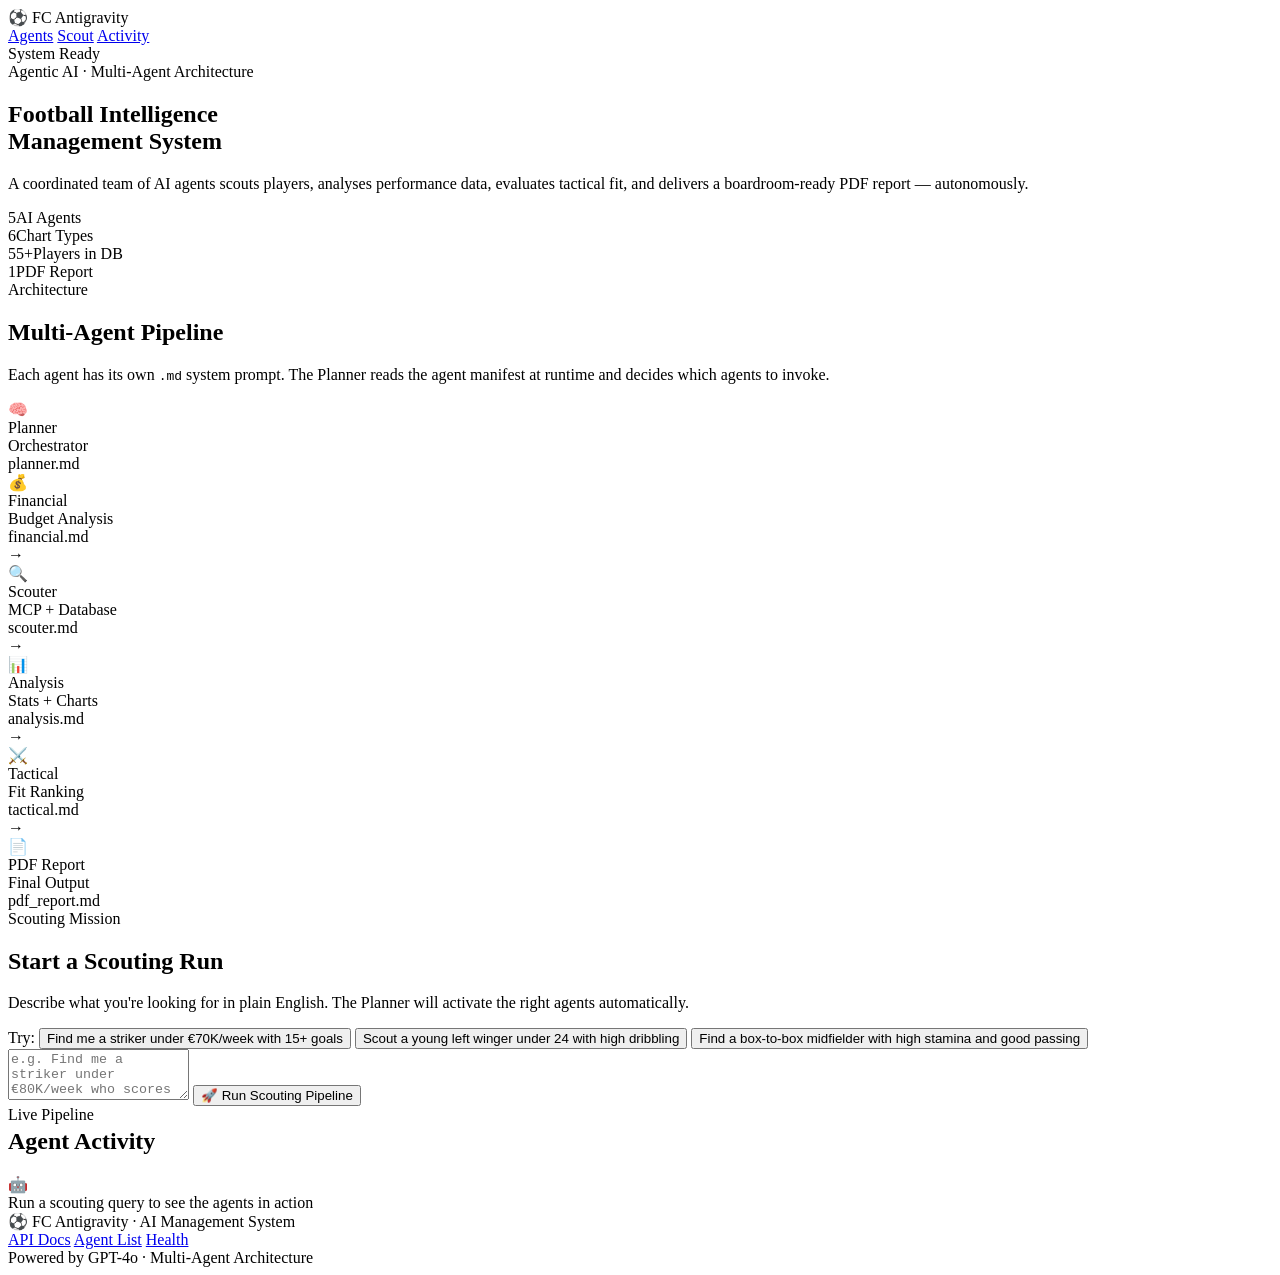
==== frontend/index.html @ ed92a485 "Initial commit" ====
<!DOCTYPE html>
<html lang="en">
<head>
  <meta charset="UTF-8" />
  <meta name="viewport" content="width=device-width, initial-scale=1.0" />
  <title>Football AI Management System</title>
  <meta name="description" content="Multi-agent AI-powered football player scouting, analysis and tactical decision platform." />
  <link rel="preconnect" href="https://fonts.googleapis.com" />
  <link href="https://fonts.googleapis.com/css2?family=Inter:wght@300;400;500;600;700;900&display=swap" rel="stylesheet" />
  <link rel="stylesheet" href="/static/style.css" />
</head>
<body>

<!-- ══ Navigation ════════════════════════════════════════════════════════ -->
<nav class="navbar" id="navbar">
  <div class="nav-brand">
    <span class="nav-icon">⚽</span>
    <span class="nav-title">FC <span class="brand-accent">Antigravity</span></span>
  </div>
  <div class="nav-links">
    <a href="#agents" class="nav-link">Agents</a>
    <a href="#scout" class="nav-link">Scout</a>
    <a href="#activity" class="nav-link">Activity</a>
  </div>
  <div class="nav-status" id="systemStatus">
    <span class="status-dot"></span> System Ready
  </div>
</nav>

<!-- ══ Hero ══════════════════════════════════════════════════════════════ -->
<section class="hero">
  <div class="hero-bg"></div>
  <div class="hero-content">
    <div class="hero-badge">Agentic AI · Multi-Agent Architecture</div>
    <h1 class="hero-title">Football Intelligence<br/><span class="gradient-text">Management System</span></h1>
    <p class="hero-desc">
      A coordinated team of AI agents scouts players, analyses performance data,
      evaluates tactical fit, and delivers a boardroom-ready PDF report — autonomously.
    </p>
    <div class="hero-stats">
      <div class="hero-stat"><span class="hero-stat-val">5</span><span class="hero-stat-label">AI Agents</span></div>
      <div class="hero-stat-divider"></div>
      <div class="hero-stat"><span class="hero-stat-val">6</span><span class="hero-stat-label">Chart Types</span></div>
      <div class="hero-stat-divider"></div>
      <div class="hero-stat"><span class="hero-stat-val">55+</span><span class="hero-stat-label">Players in DB</span></div>
      <div class="hero-stat-divider"></div>
      <div class="hero-stat"><span class="hero-stat-val">1</span><span class="hero-stat-label">PDF Report</span></div>
    </div>
  </div>
</section>

<!-- ══ Agent Pipeline Visual ════════════════════════════════════════════ -->
<section class="agents-section" id="agents">
  <div class="container">
    <div class="section-label">Architecture</div>
    <h2 class="section-title">Multi-Agent Pipeline</h2>
    <p class="section-desc">Each agent has its own <code>.md</code> system prompt. The Planner reads the agent manifest at runtime and decides which agents to invoke.</p>

    <div class="pipeline">
      <div class="pipeline-agent planner" id="pipe-planner">
        <div class="agent-icon">🧠</div>
        <div class="agent-name">Planner</div>
        <div class="agent-role">Orchestrator</div>
        <div class="agent-prompt-tag">planner.md</div>
      </div>

      <div class="pipeline-row">
        <div class="pipeline-agent" id="pipe-financial">
          <div class="agent-icon">💰</div>
          <div class="agent-name">Financial</div>
          <div class="agent-role">Budget Analysis</div>
          <div class="agent-prompt-tag">financial.md</div>
        </div>
        <div class="pipeline-arrow">→</div>
        <div class="pipeline-agent" id="pipe-scouter">
          <div class="agent-icon">🔍</div>
          <div class="agent-name">Scouter</div>
          <div class="agent-role">MCP + Database</div>
          <div class="agent-prompt-tag">scouter.md</div>
        </div>
        <div class="pipeline-arrow">→</div>
        <div class="pipeline-agent" id="pipe-analysis">
          <div class="agent-icon">📊</div>
          <div class="agent-name">Analysis</div>
          <div class="agent-role">Stats + Charts</div>
          <div class="agent-prompt-tag">analysis.md</div>
        </div>
        <div class="pipeline-arrow">→</div>
        <div class="pipeline-agent" id="pipe-tactical">
          <div class="agent-icon">⚔️</div>
          <div class="agent-name">Tactical</div>
          <div class="agent-role">Fit Ranking</div>
          <div class="agent-prompt-tag">tactical.md</div>
        </div>
        <div class="pipeline-arrow">→</div>
        <div class="pipeline-agent" id="pipe-pdf">
          <div class="agent-icon">📄</div>
          <div class="agent-name">PDF Report</div>
          <div class="agent-role">Final Output</div>
          <div class="agent-prompt-tag">pdf_report.md</div>
        </div>
      </div>
    </div>
  </div>
</section>

<!-- ══ Scout Input ═══════════════════════════════════════════════════════ -->
<section class="scout-section" id="scout">
  <div class="container">
    <div class="section-label">Scouting Mission</div>
    <h2 class="section-title">Start a Scouting Run</h2>
    <p class="section-desc">Describe what you're looking for in plain English. The Planner will activate the right agents automatically.</p>

    <div class="scout-card">
      <div class="scout-examples">
        <span class="example-label">Try:</span>
        <button class="example-btn" onclick="setQuery(this)">Find me a striker under €70K/week with 15+ goals</button>
        <button class="example-btn" onclick="setQuery(this)">Scout a young left winger under 24 with high dribbling</button>
        <button class="example-btn" onclick="setQuery(this)">Find a box-to-box midfielder with high stamina and good passing</button>
      </div>

      <div class="input-group">
        <textarea
          id="queryInput"
          class="query-input"
          placeholder="e.g. Find me a striker under €80K/week who scores 20+ goals per season and fits a high-press 4-3-3 system..."
          rows="3"
        ></textarea>
        <button class="scout-btn" id="scoutBtn" onclick="startScouting()">
          <span class="btn-icon">🚀</span>
          <span class="btn-text">Run Scouting Pipeline</span>
        </button>
      </div>
    </div>
  </div>
</section>

<!-- ══ Live Activity Feed ════════════════════════════════════════════════ -->
<section class="activity-section" id="activity">
  <div class="container">
    <div class="activity-header">
      <div>
        <div class="section-label">Live Pipeline</div>
        <h2 class="section-title" style="margin-top: 4px;">Agent Activity</h2>
      </div>
      <div class="activity-controls">
        <span class="run-id-display" id="runIdDisplay" style="display:none;"></span>
        <button class="clear-btn" onclick="clearActivity()" style="display:none;" id="clearBtn">Clear</button>
      </div>
    </div>

    <div class="activity-feed" id="activityFeed">
      <div class="feed-placeholder">
        <div class="feed-placeholder-icon">🤖</div>
        <div class="feed-placeholder-text">Run a scouting query to see the agents in action</div>
      </div>
    </div>

    <!-- Download Panel (shown when PDF is ready) -->
    <div class="download-panel" id="downloadPanel" style="display:none;">
      <div class="download-icon">🎉</div>
      <div class="download-info">
        <div class="download-title">Scouting Report Ready!</div>
        <div class="download-subtitle" id="downloadSubtitle">Your PDF report has been generated.</div>
      </div>
      <a class="download-btn" id="downloadBtn" href="#" target="_blank">
        ⬇ Download PDF Report
      </a>
    </div>
  </div>
</section>

<!-- ══ Footer ════════════════════════════════════════════════════════════ -->
<footer class="footer">
  <div class="container">
    <div class="footer-brand">
      <span class="nav-icon">⚽</span>
      FC Antigravity · AI Management System
    </div>
    <div class="footer-links">
      <a href="/docs" class="footer-link">API Docs</a>
      <a href="/api/agents" class="footer-link">Agent List</a>
      <a href="/api/health" class="footer-link">Health</a>
    </div>
    <div class="footer-copy">Powered by GPT-4o · Multi-Agent Architecture</div>
  </div>
</footer>

<script src="/static/app.js"></script>
</body>
</html>
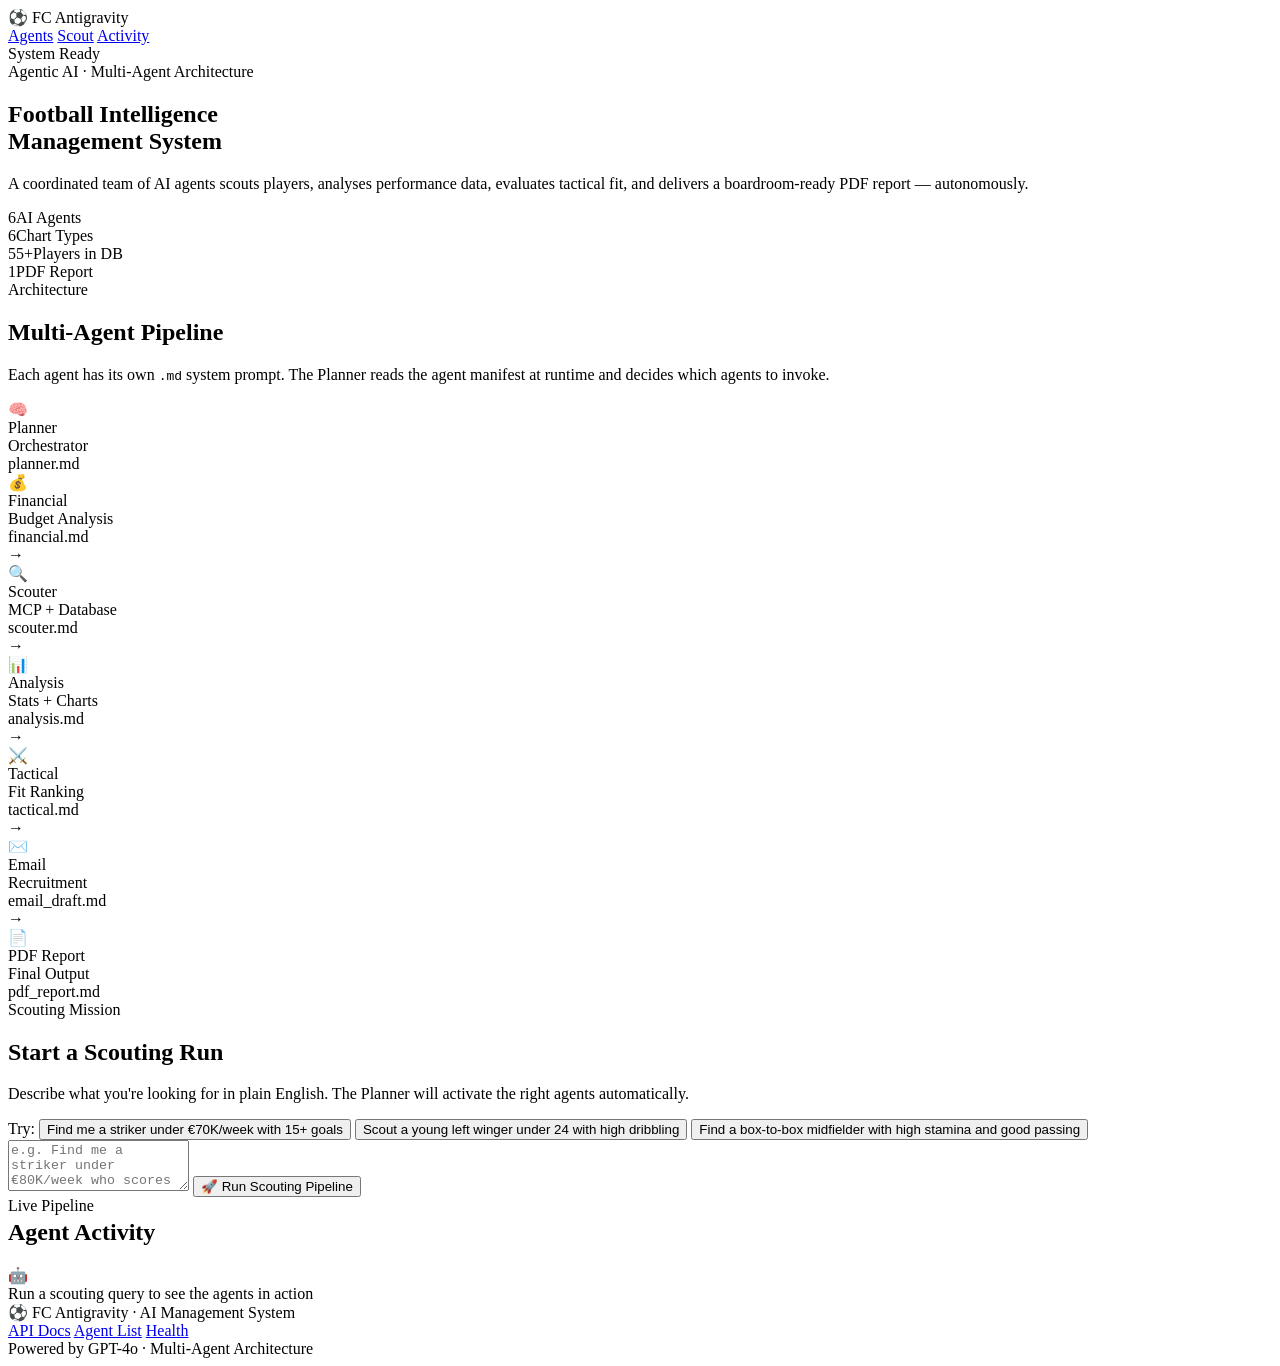
==== commit b8014467: "." ====
--- a/frontend/index.html
+++ b/frontend/index.html
@@ -38,7 +38,7 @@
       evaluates tactical fit, and delivers a boardroom-ready PDF report — autonomously.
     </p>
     <div class="hero-stats">
-      <div class="hero-stat"><span class="hero-stat-val">5</span><span class="hero-stat-label">AI Agents</span></div>
+      <div class="hero-stat"><span class="hero-stat-val">6</span><span class="hero-stat-label">AI Agents</span></div>
       <div class="hero-stat-divider"></div>
       <div class="hero-stat"><span class="hero-stat-val">6</span><span class="hero-stat-label">Chart Types</span></div>
       <div class="hero-stat-divider"></div>
@@ -91,6 +91,13 @@
           <div class="agent-name">Tactical</div>
           <div class="agent-role">Fit Ranking</div>
           <div class="agent-prompt-tag">tactical.md</div>
+        </div>
+        <div class="pipeline-arrow">→</div>
+        <div class="pipeline-agent" id="pipe-email">
+          <div class="agent-icon">✉️</div>
+          <div class="agent-name">Email</div>
+          <div class="agent-role">Recruitment</div>
+          <div class="agent-prompt-tag">email_draft.md</div>
         </div>
         <div class="pipeline-arrow">→</div>
         <div class="pipeline-agent" id="pipe-pdf">
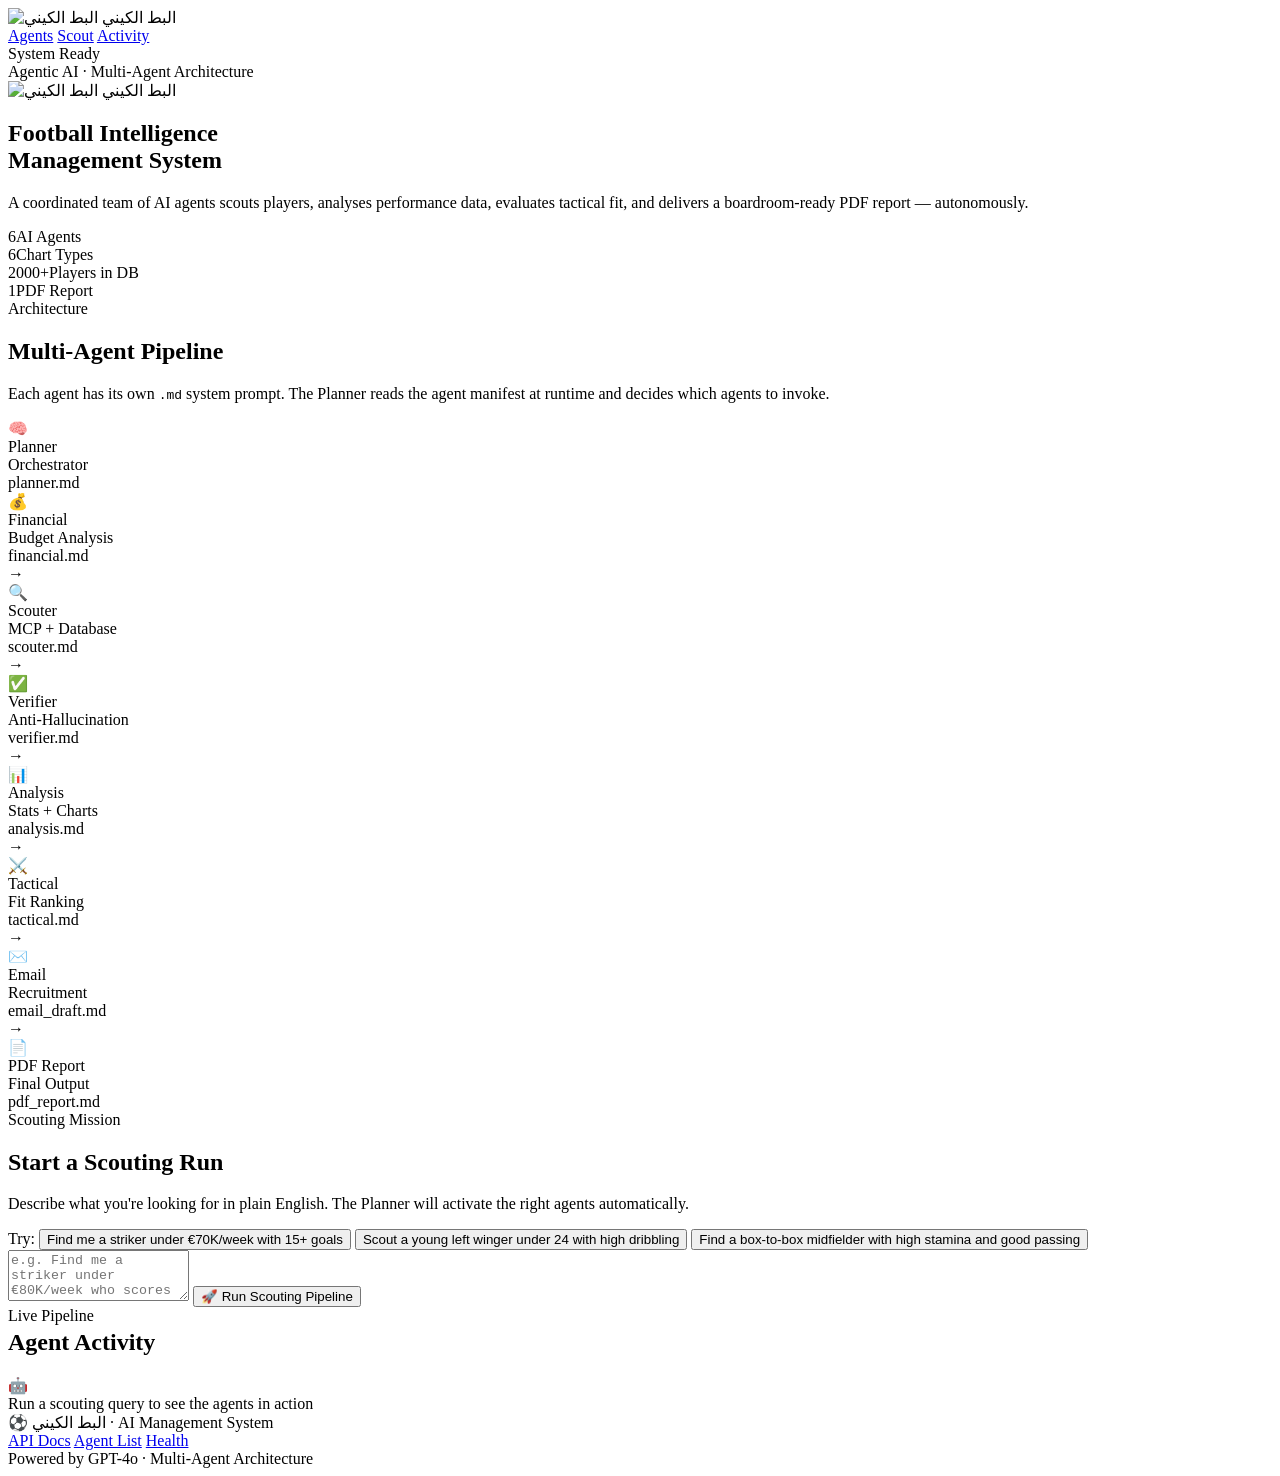
==== commit 65930750: "." ====
--- a/frontend/index.html
+++ b/frontend/index.html
@@ -1,198 +1,217 @@
 <!DOCTYPE html>
 <html lang="en">
+
 <head>
   <meta charset="UTF-8" />
   <meta name="viewport" content="width=device-width, initial-scale=1.0" />
   <title>Football AI Management System</title>
-  <meta name="description" content="Multi-agent AI-powered football player scouting, analysis and tactical decision platform." />
+  <meta name="description"
+    content="Multi-agent AI-powered football player scouting, analysis and tactical decision platform." />
   <link rel="preconnect" href="https://fonts.googleapis.com" />
-  <link href="https://fonts.googleapis.com/css2?family=Inter:wght@300;400;500;600;700;900&display=swap" rel="stylesheet" />
+  <link href="https://fonts.googleapis.com/css2?family=Inter:wght@300;400;500;600;700;900&display=swap"
+    rel="stylesheet" />
   <link rel="stylesheet" href="/static/style.css" />
 </head>
+
 <body>
 
-<!-- ══ Navigation ════════════════════════════════════════════════════════ -->
-<nav class="navbar" id="navbar">
-  <div class="nav-brand">
-    <span class="nav-icon">⚽</span>
-    <span class="nav-title">FC <span class="brand-accent">Antigravity</span></span>
-  </div>
-  <div class="nav-links">
-    <a href="#agents" class="nav-link">Agents</a>
-    <a href="#scout" class="nav-link">Scout</a>
-    <a href="#activity" class="nav-link">Activity</a>
-  </div>
-  <div class="nav-status" id="systemStatus">
-    <span class="status-dot"></span> System Ready
-  </div>
-</nav>
-
-<!-- ══ Hero ══════════════════════════════════════════════════════════════ -->
-<section class="hero">
-  <div class="hero-bg"></div>
-  <div class="hero-content">
-    <div class="hero-badge">Agentic AI · Multi-Agent Architecture</div>
-    <h1 class="hero-title">Football Intelligence<br/><span class="gradient-text">Management System</span></h1>
-    <p class="hero-desc">
-      A coordinated team of AI agents scouts players, analyses performance data,
-      evaluates tactical fit, and delivers a boardroom-ready PDF report — autonomously.
-    </p>
-    <div class="hero-stats">
-      <div class="hero-stat"><span class="hero-stat-val">6</span><span class="hero-stat-label">AI Agents</span></div>
-      <div class="hero-stat-divider"></div>
-      <div class="hero-stat"><span class="hero-stat-val">6</span><span class="hero-stat-label">Chart Types</span></div>
-      <div class="hero-stat-divider"></div>
-      <div class="hero-stat"><span class="hero-stat-val">55+</span><span class="hero-stat-label">Players in DB</span></div>
-      <div class="hero-stat-divider"></div>
-      <div class="hero-stat"><span class="hero-stat-val">1</span><span class="hero-stat-label">PDF Report</span></div>
-    </div>
-  </div>
-</section>
-
-<!-- ══ Agent Pipeline Visual ════════════════════════════════════════════ -->
-<section class="agents-section" id="agents">
-  <div class="container">
-    <div class="section-label">Architecture</div>
-    <h2 class="section-title">Multi-Agent Pipeline</h2>
-    <p class="section-desc">Each agent has its own <code>.md</code> system prompt. The Planner reads the agent manifest at runtime and decides which agents to invoke.</p>
-
-    <div class="pipeline">
-      <div class="pipeline-agent planner" id="pipe-planner">
-        <div class="agent-icon">🧠</div>
-        <div class="agent-name">Planner</div>
-        <div class="agent-role">Orchestrator</div>
-        <div class="agent-prompt-tag">planner.md</div>
-      </div>
-
-      <div class="pipeline-row">
-        <div class="pipeline-agent" id="pipe-financial">
-          <div class="agent-icon">💰</div>
-          <div class="agent-name">Financial</div>
-          <div class="agent-role">Budget Analysis</div>
-          <div class="agent-prompt-tag">financial.md</div>
-        </div>
-        <div class="pipeline-arrow">→</div>
-        <div class="pipeline-agent" id="pipe-scouter">
-          <div class="agent-icon">🔍</div>
-          <div class="agent-name">Scouter</div>
-          <div class="agent-role">MCP + Database</div>
-          <div class="agent-prompt-tag">scouter.md</div>
-        </div>
-        <div class="pipeline-arrow">→</div>
-        <div class="pipeline-agent" id="pipe-analysis">
-          <div class="agent-icon">📊</div>
-          <div class="agent-name">Analysis</div>
-          <div class="agent-role">Stats + Charts</div>
-          <div class="agent-prompt-tag">analysis.md</div>
-        </div>
-        <div class="pipeline-arrow">→</div>
-        <div class="pipeline-agent" id="pipe-tactical">
-          <div class="agent-icon">⚔️</div>
-          <div class="agent-name">Tactical</div>
-          <div class="agent-role">Fit Ranking</div>
-          <div class="agent-prompt-tag">tactical.md</div>
-        </div>
-        <div class="pipeline-arrow">→</div>
-        <div class="pipeline-agent" id="pipe-email">
-          <div class="agent-icon">✉️</div>
-          <div class="agent-name">Email</div>
-          <div class="agent-role">Recruitment</div>
-          <div class="agent-prompt-tag">email_draft.md</div>
-        </div>
-        <div class="pipeline-arrow">→</div>
-        <div class="pipeline-agent" id="pipe-pdf">
-          <div class="agent-icon">📄</div>
-          <div class="agent-name">PDF Report</div>
-          <div class="agent-role">Final Output</div>
-          <div class="agent-prompt-tag">pdf_report.md</div>
-        </div>
-      </div>
-    </div>
-  </div>
-</section>
-
-<!-- ══ Scout Input ═══════════════════════════════════════════════════════ -->
-<section class="scout-section" id="scout">
-  <div class="container">
-    <div class="section-label">Scouting Mission</div>
-    <h2 class="section-title">Start a Scouting Run</h2>
-    <p class="section-desc">Describe what you're looking for in plain English. The Planner will activate the right agents automatically.</p>
-
-    <div class="scout-card">
-      <div class="scout-examples">
-        <span class="example-label">Try:</span>
-        <button class="example-btn" onclick="setQuery(this)">Find me a striker under €70K/week with 15+ goals</button>
-        <button class="example-btn" onclick="setQuery(this)">Scout a young left winger under 24 with high dribbling</button>
-        <button class="example-btn" onclick="setQuery(this)">Find a box-to-box midfielder with high stamina and good passing</button>
-      </div>
-
-      <div class="input-group">
-        <textarea
-          id="queryInput"
-          class="query-input"
-          placeholder="e.g. Find me a striker under €80K/week who scores 20+ goals per season and fits a high-press 4-3-3 system..."
-          rows="3"
-        ></textarea>
-        <button class="scout-btn" id="scoutBtn" onclick="startScouting()">
-          <span class="btn-icon">🚀</span>
-          <span class="btn-text">Run Scouting Pipeline</span>
-        </button>
-      </div>
-    </div>
-  </div>
-</section>
-
-<!-- ══ Live Activity Feed ════════════════════════════════════════════════ -->
-<section class="activity-section" id="activity">
-  <div class="container">
-    <div class="activity-header">
-      <div>
-        <div class="section-label">Live Pipeline</div>
-        <h2 class="section-title" style="margin-top: 4px;">Agent Activity</h2>
-      </div>
-      <div class="activity-controls">
-        <span class="run-id-display" id="runIdDisplay" style="display:none;"></span>
-        <button class="clear-btn" onclick="clearActivity()" style="display:none;" id="clearBtn">Clear</button>
-      </div>
-    </div>
-
-    <div class="activity-feed" id="activityFeed">
-      <div class="feed-placeholder">
-        <div class="feed-placeholder-icon">🤖</div>
-        <div class="feed-placeholder-text">Run a scouting query to see the agents in action</div>
-      </div>
-    </div>
-
-    <!-- Download Panel (shown when PDF is ready) -->
-    <div class="download-panel" id="downloadPanel" style="display:none;">
-      <div class="download-icon">🎉</div>
-      <div class="download-info">
-        <div class="download-title">Scouting Report Ready!</div>
-        <div class="download-subtitle" id="downloadSubtitle">Your PDF report has been generated.</div>
-      </div>
-      <a class="download-btn" id="downloadBtn" href="#" target="_blank">
-        ⬇ Download PDF Report
-      </a>
-    </div>
-  </div>
-</section>
-
-<!-- ══ Footer ════════════════════════════════════════════════════════════ -->
-<footer class="footer">
-  <div class="container">
-    <div class="footer-brand">
-      <span class="nav-icon">⚽</span>
-      FC Antigravity · AI Management System
-    </div>
-    <div class="footer-links">
-      <a href="/docs" class="footer-link">API Docs</a>
-      <a href="/api/agents" class="footer-link">Agent List</a>
-      <a href="/api/health" class="footer-link">Health</a>
-    </div>
-    <div class="footer-copy">Powered by GPT-4o · Multi-Agent Architecture</div>
-  </div>
-</footer>
-
-<script src="/static/app.js"></script>
+  <!-- ══ Navigation ════════════════════════════════════════════════════════ -->
+  <nav class="navbar" id="navbar">
+    <div class="nav-brand">
+      <img src="/static/logo.png" alt="البط الكيني" class="nav-logo" />
+      <span class="nav-title"><span class="brand-accent">البط الكيني</span></span>
+    </div>
+    <div class="nav-links">
+      <a href="#agents" class="nav-link">Agents</a>
+      <a href="#scout" class="nav-link">Scout</a>
+      <a href="#activity" class="nav-link">Activity</a>
+    </div>
+    <div class="nav-status" id="systemStatus">
+      <span class="status-dot"></span> System Ready
+    </div>
+  </nav>
+
+  <!-- ══ Hero ══════════════════════════════════════════════════════════════ -->
+  <section class="hero">
+    <div class="hero-bg"></div>
+    <div class="hero-content">
+      <div class="hero-badge">Agentic AI · Multi-Agent Architecture</div>
+      <div class="hero-team-name">
+        <img src="/static/logo.png" alt="البط الكيني" class="hero-logo" />
+        البط الكيني
+      </div>
+      <h1 class="hero-title">Football Intelligence<br /><span class="gradient-text">Management System</span></h1>
+      <p class="hero-desc">
+        A coordinated team of AI agents scouts players, analyses performance data,
+        evaluates tactical fit, and delivers a boardroom-ready PDF report — autonomously.
+      </p>
+      <div class="hero-stats">
+        <div class="hero-stat"><span class="hero-stat-val">6</span><span class="hero-stat-label">AI Agents</span></div>
+        <div class="hero-stat-divider"></div>
+        <div class="hero-stat"><span class="hero-stat-val">6</span><span class="hero-stat-label">Chart Types</span>
+        </div>
+        <div class="hero-stat-divider"></div>
+        <div class="hero-stat"><span class="hero-stat-val">2000+</span><span class="hero-stat-label">Players in
+            DB</span></div>
+        <div class="hero-stat-divider"></div>
+        <div class="hero-stat"><span class="hero-stat-val">1</span><span class="hero-stat-label">PDF Report</span></div>
+      </div>
+    </div>
+  </section>
+
+  <!-- ══ Agent Pipeline Visual ════════════════════════════════════════════ -->
+  <section class="agents-section" id="agents">
+    <div class="container">
+      <div class="section-label">Architecture</div>
+      <h2 class="section-title">Multi-Agent Pipeline</h2>
+      <p class="section-desc">Each agent has its own <code>.md</code> system prompt. The Planner reads the agent
+        manifest at runtime and decides which agents to invoke.</p>
+
+      <div class="pipeline">
+        <div class="pipeline-agent planner" id="pipe-planner">
+          <div class="agent-icon">🧠</div>
+          <div class="agent-name">Planner</div>
+          <div class="agent-role">Orchestrator</div>
+          <div class="agent-prompt-tag">planner.md</div>
+        </div>
+
+        <div class="pipeline-row">
+          <div class="pipeline-agent" id="pipe-financial">
+            <div class="agent-icon">💰</div>
+            <div class="agent-name">Financial</div>
+            <div class="agent-role">Budget Analysis</div>
+            <div class="agent-prompt-tag">financial.md</div>
+          </div>
+          <div class="pipeline-arrow">→</div>
+          <div class="pipeline-agent" id="pipe-scouter">
+            <div class="agent-icon">🔍</div>
+            <div class="agent-name">Scouter</div>
+            <div class="agent-role">MCP + Database</div>
+            <div class="agent-prompt-tag">scouter.md</div>
+          </div>
+          <div class="pipeline-arrow">→</div>
+          <div class="pipeline-agent" id="pipe-verifier">
+            <div class="agent-icon">✅</div>
+            <div class="agent-name">Verifier</div>
+            <div class="agent-role">Anti-Hallucination</div>
+            <div class="agent-prompt-tag">verifier.md</div>
+          </div>
+          <div class="pipeline-arrow">→</div>
+          <div class="pipeline-agent" id="pipe-analysis">
+            <div class="agent-icon">📊</div>
+            <div class="agent-name">Analysis</div>
+            <div class="agent-role">Stats + Charts</div>
+            <div class="agent-prompt-tag">analysis.md</div>
+          </div>
+          <div class="pipeline-arrow">→</div>
+          <div class="pipeline-agent" id="pipe-tactical">
+            <div class="agent-icon">⚔️</div>
+            <div class="agent-name">Tactical</div>
+            <div class="agent-role">Fit Ranking</div>
+            <div class="agent-prompt-tag">tactical.md</div>
+          </div>
+          <div class="pipeline-arrow">→</div>
+          <div class="pipeline-agent" id="pipe-email">
+            <div class="agent-icon">✉️</div>
+            <div class="agent-name">Email</div>
+            <div class="agent-role">Recruitment</div>
+            <div class="agent-prompt-tag">email_draft.md</div>
+          </div>
+          <div class="pipeline-arrow">→</div>
+          <div class="pipeline-agent" id="pipe-pdf">
+            <div class="agent-icon">📄</div>
+            <div class="agent-name">PDF Report</div>
+            <div class="agent-role">Final Output</div>
+            <div class="agent-prompt-tag">pdf_report.md</div>
+          </div>
+        </div>
+      </div>
+    </div>
+  </section>
+
+  <!-- ══ Scout Input ═══════════════════════════════════════════════════════ -->
+  <section class="scout-section" id="scout">
+    <div class="container">
+      <div class="section-label">Scouting Mission</div>
+      <h2 class="section-title">Start a Scouting Run</h2>
+      <p class="section-desc">Describe what you're looking for in plain English. The Planner will activate the right
+        agents automatically.</p>
+
+      <div class="scout-card">
+        <div class="scout-examples">
+          <span class="example-label">Try:</span>
+          <button class="example-btn" onclick="setQuery(this)">Find me a striker under €70K/week with 15+ goals</button>
+          <button class="example-btn" onclick="setQuery(this)">Scout a young left winger under 24 with high
+            dribbling</button>
+          <button class="example-btn" onclick="setQuery(this)">Find a box-to-box midfielder with high stamina and good
+            passing</button>
+        </div>
+
+        <div class="input-group">
+          <textarea id="queryInput" class="query-input"
+            placeholder="e.g. Find me a striker under €80K/week who scores 20+ goals per season and fits a high-press 4-3-3 system..."
+            rows="3"></textarea>
+          <button class="scout-btn" id="scoutBtn" onclick="startScouting()">
+            <span class="btn-icon">🚀</span>
+            <span class="btn-text">Run Scouting Pipeline</span>
+          </button>
+        </div>
+      </div>
+    </div>
+  </section>
+
+  <!-- ══ Live Activity Feed ════════════════════════════════════════════════ -->
+  <section class="activity-section" id="activity">
+    <div class="container">
+      <div class="activity-header">
+        <div>
+          <div class="section-label">Live Pipeline</div>
+          <h2 class="section-title" style="margin-top: 4px;">Agent Activity</h2>
+        </div>
+        <div class="activity-controls">
+          <span class="run-id-display" id="runIdDisplay" style="display:none;"></span>
+          <button class="clear-btn" onclick="clearActivity()" style="display:none;" id="clearBtn">Clear</button>
+        </div>
+      </div>
+
+      <div class="activity-feed" id="activityFeed">
+        <div class="feed-placeholder">
+          <div class="feed-placeholder-icon">🤖</div>
+          <div class="feed-placeholder-text">Run a scouting query to see the agents in action</div>
+        </div>
+      </div>
+
+      <!-- Download Panel (shown when PDF is ready) -->
+      <div class="download-panel" id="downloadPanel" style="display:none;">
+        <div class="download-icon">🎉</div>
+        <div class="download-info">
+          <div class="download-title">Scouting Report Ready!</div>
+          <div class="download-subtitle" id="downloadSubtitle">Your PDF report has been generated.</div>
+        </div>
+        <a class="download-btn" id="downloadBtn" href="#" target="_blank">
+          ⬇ Download PDF Report
+        </a>
+      </div>
+    </div>
+  </section>
+
+  <!-- ══ Footer ════════════════════════════════════════════════════════════ -->
+  <footer class="footer">
+    <div class="container">
+      <div class="footer-brand">
+        <span class="nav-icon">⚽</span>
+        البط الكيني · AI Management System
+      </div>
+      <div class="footer-links">
+        <a href="/docs" class="footer-link">API Docs</a>
+        <a href="/api/agents" class="footer-link">Agent List</a>
+        <a href="/api/health" class="footer-link">Health</a>
+      </div>
+      <div class="footer-copy">Powered by GPT-4o · Multi-Agent Architecture</div>
+    </div>
+  </footer>
+
+  <script src="/static/app.js"></script>
 </body>
-</html>
+
+</html>
